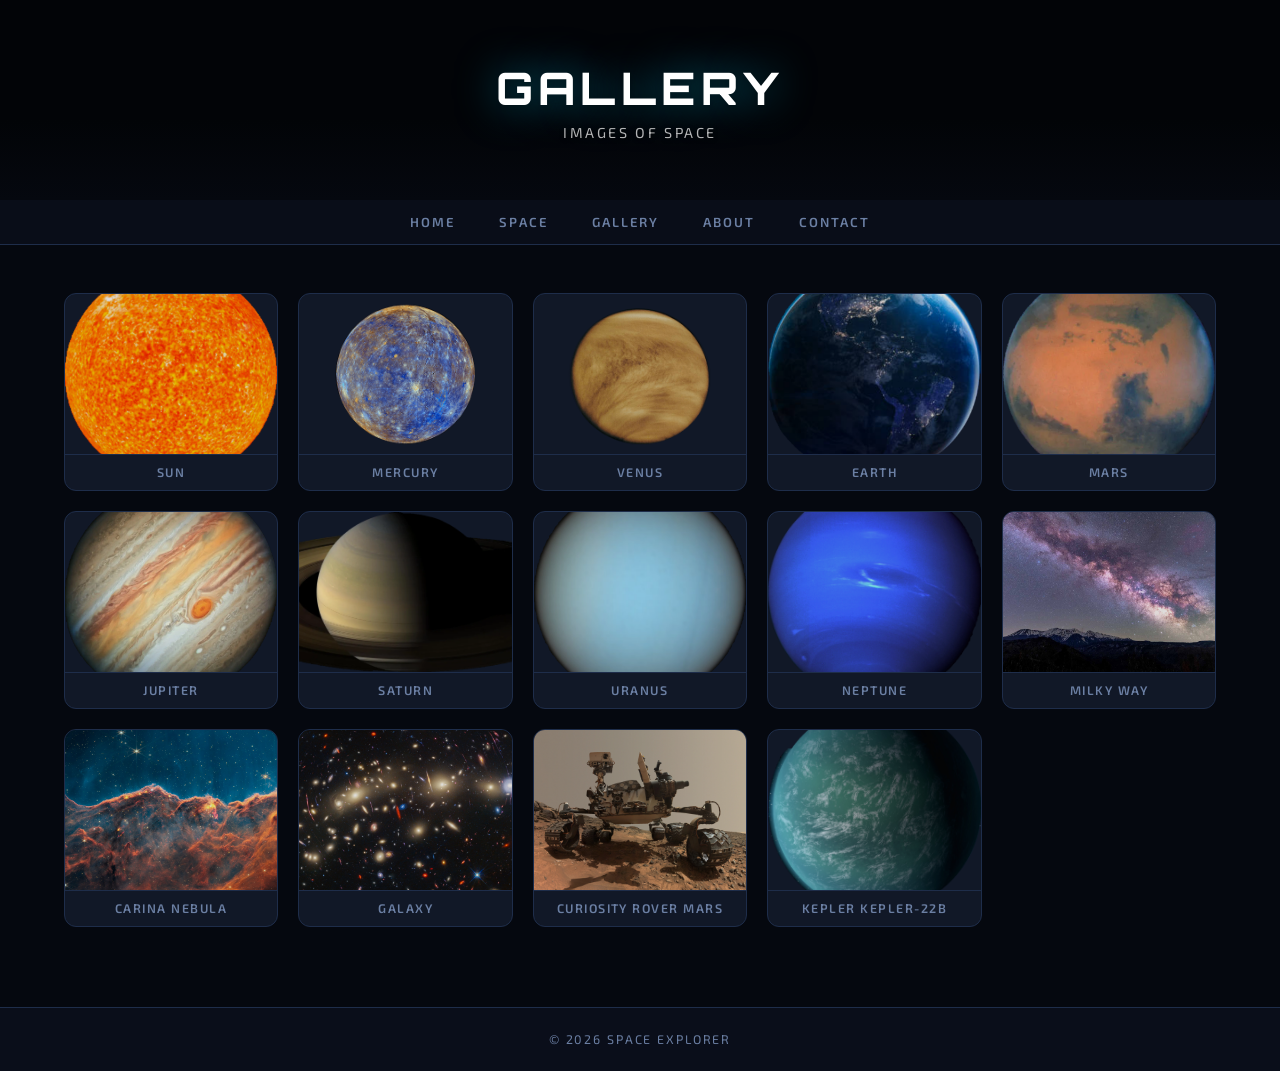
==== gallery.html @ 4492d673 "Add files via upload" ====
<!DOCTYPE html>
<html lang="en">
<head>
<meta charset="UTF-8">
<meta name="viewport" content="width=device-width, initial-scale=1.0">
<title>Space Explorer - Gallery</title>
<link rel="stylesheet" href="gallery.css">
</head>
<body>

<div class="header" style="
    background-image: url('img/milky-way.jpg');
    background-size: cover;
    background-position: center;
    color: white;
    padding: 20px;
    background-color: rgba(0,0,0,0.5);
    background-blend-mode: darken; ">
    <h1 class="text" style="text-align: center;">Gallery</h1>
    <p class="text" style="text-align: center;">Images of Space</p>
  </div>

<nav>
  <a href="index.html">Home</a>
  <a href="space.html">Space</a>
  <a href="gallery.html">Gallery</a>
  <a href="about.html">About</a>
  <a href="contact.html">Contact</a>
</nav>

<div class="content">
  <div class="gallery">
    <div class="card">
      <img src="sun-hd-png--1920.png" alt="Sun">
      <p>Sun</p>
    </div>
    <div class="card">
      <img src="mercury.png" alt="Mercury">
      <p>Mercury</p>
    </div>
    <div class="card">
      <img src="venus.png" alt="Venus">
      <p>Venus</p>
    </div>
    <div class="card">
      <img src="istockphoto-1457206081-612x612.png" alt="Earth">
      <p>Earth</p>
    </div>
    <div class="card">
      <img src="mars.png" alt="Mars">
      <p>Mars</p>
    </div>
    <div class="card">
      <img src="jupiter.png" alt="Jupiter">
      <p>Jupiter</p>
    </div>
    <div class="card">
      <img src="saturn.png" alt="Saturn">
      <p>Saturn</p>
    </div>
    <div class="card">
      <img src="uranus.png" alt="Uranus">
      <p>Uranus</p>
    </div>
    <div class="card">
      <img src="neptune.png" alt="Neptune">
      <p>Neptune</p>
    </div>
    <div class="card">
      <img src="milky-way.jpg" alt="Milky Way">
      <p>Milky Way</p>
    </div>
    <div class="card">
      <img src="carinanebula3.jpg" alt="carinanebula3">
      <p>Carina Nebula</p>
    </div>
    <div class="card">
      <img src="VGtvK7hSsQRNvgvKAkLVgf.jpg" alt="Galaxy">
      <p>Galaxy</p>
    </div>
    <div class="card">
      <img src="6037_msl_banner.jpg" alt="6037_msl_banner">
      <p>Curiosity Rover Mars</p>
    </div>
    <div class="card">
      <img src="Kepler22b_risajord.png" alt="Kepler22b_risajord">
      <p>Kepler Kepler-22b</p>
    </div>
  </div>
</div>

<footer>
  <p>© 2026 Space Explorer</p>
</footer>

</body>
</html>
---- gallery.css ----
@import url('https://fonts.googleapis.com/css2?family=Orbitron:wght@400;600;800&family=Exo+2:wght@300;400;500;600&display=swap');


*, *::before, *::after { box-sizing: border-box; margin: 0; padding: 0; }

:root {
  --space-black:  #05080f;
  --space-deep:   #0a0e1a;
  --space-mid:    #0d1426;
  --space-card:   #111827;
  --space-border: #1e2d4a;
  --cyan:         #00d4ff;
  --cyan-dim:     #0090b0;
  --gold:         #f5a623;
  --text-primary: #e8edf5;
  --text-muted:   #6b7fa3;
  --gradient-h:   linear-gradient(135deg, #00d4ff 0%, #0061ff 100%);
}

html { scroll-behavior: smooth; }

body {
  font-family: 'Exo 2', sans-serif;
  background-color: var(--space-black);
  color: var(--text-primary);
  min-height: 100vh;
}


.header {
  position: relative;
  min-height: 200px;
  display: flex;
  flex-direction: column;
  align-items: center;
  justify-content: center;
  overflow: hidden;
}

.header::after {
  content: '';
  position: absolute;
  bottom: 0; left: 0; right: 0;
  height: 80px;
  background: linear-gradient(to top, var(--space-black), transparent);
}

.header h1 {
  font-family: 'Orbitron', sans-serif;
  font-size: clamp(1.8rem, 5vw, 2.8rem);
  font-weight: 800;
  letter-spacing: 0.12em;
  text-transform: uppercase;
  text-shadow: 0 0 40px rgba(0,212,255,0.5), 0 2px 8px rgba(0,0,0,0.9);
  margin-bottom: 8px;
  animation: fadeDown 0.7s ease both;
}

.header p {
  font-size: 0.9rem;
  color: rgba(255,255,255,0.7);
  letter-spacing: 0.18em;
  text-transform: uppercase;  eertyuiui
  animation: fadeDown 0.8s ease both;
  animation-delay: 0.1s;
  text-shadow: 0 1px 4px rgba(0,0,0,0.9);
}

.text { position: relative; z-index: 1; }

@keyframes fadeDown {
  from { opacity: 0; transform: translateY(-14px); }
  to   { opacity: 1; transform: translateY(0); }
}


nav {
  background: rgba(10, 14, 26, 0.96);
  border-bottom: 1px solid var(--space-border);
  position: sticky;
  top: 0;
  z-index: 100;
  backdrop-filter: blur(12px);
  display: flex;
  justify-content: center;
  flex-wrap: wrap;
  padding: 0 12px;
}

nav a {
  display: block;
  padding: 14px 22px;
  font-family: 'Exo 2', sans-serif;
  font-size: 0.82rem;
  font-weight: 600;
  letter-spacing: 0.15em;
  text-transform: uppercase;
  color: var(--text-muted);
  text-decoration: none;
  transition: color 0.25s;
  position: relative;
}

nav a::after {
  content: '';
  position: absolute;
  bottom: 0; left: 50%; right: 50%;
  height: 2px;
  background: var(--cyan);
  transition: left 0.25s, right 0.25s;
}

nav a:hover { color: var(--cyan); }
nav a:hover::after { left: 0; right: 0; }


.content {
  max-width: 1200px;
  margin: 0 auto;
  padding: 48px 24px 80px;
}


.gallery {
  display: grid;
  grid-template-columns: repeat(auto-fill, minmax(200px, 1fr));
  gap: 20px;
}

.card {
  background: var(--space-card);
  border: 1px solid var(--space-border);
  border-radius: 12px;
  overflow: hidden;
  transition: border-color 0.3s, transform 0.3s, box-shadow 0.3s;
  position: relative;
  cursor: default;
}

.card::after {
  content: '';
  position: absolute;
  inset: 0;
  background: linear-gradient(to top, rgba(0,212,255,0.08) 0%, transparent 50%);
  opacity: 0;
  transition: opacity 0.3s;
  pointer-events: none;
}

.card:hover {
  border-color: var(--cyan-dim);
  transform: translateY(-6px) scale(1.01);
  box-shadow: 0 12px 40px rgba(0,212,255,0.15);
}

.card:hover::after { opacity: 1; }

.card img {
  width: 100%;
  height: 160px;
  object-fit: cover;
  display: block;
  transition: transform 0.5s ease;
  filter: brightness(0.88) saturate(1.1);
}

.card:hover img {
  transform: scale(1.07);
  filter: brightness(1) saturate(1.3);
}

.card p {
  padding: 10px 14px;
  font-family: 'Exo 2', sans-serif;
  font-size: 0.78rem;
  font-weight: 600;
  letter-spacing: 0.12em;
  text-transform: uppercase;
  color: var(--text-muted);
  text-align: center;
  border-top: 1px solid var(--space-border);
  transition: color 0.3s;
}

.card:hover p { color: var(--cyan); }


footer {
  background: var(--space-deep);
  border-top: 1px solid var(--space-border);
  padding: 24px;
  text-align: center;
}

footer p {
  font-family: 'Exo 2', sans-serif;
  font-size: 0.78rem;
  letter-spacing: 0.15em;
  text-transform: uppercase;
  color: var(--text-muted);
}
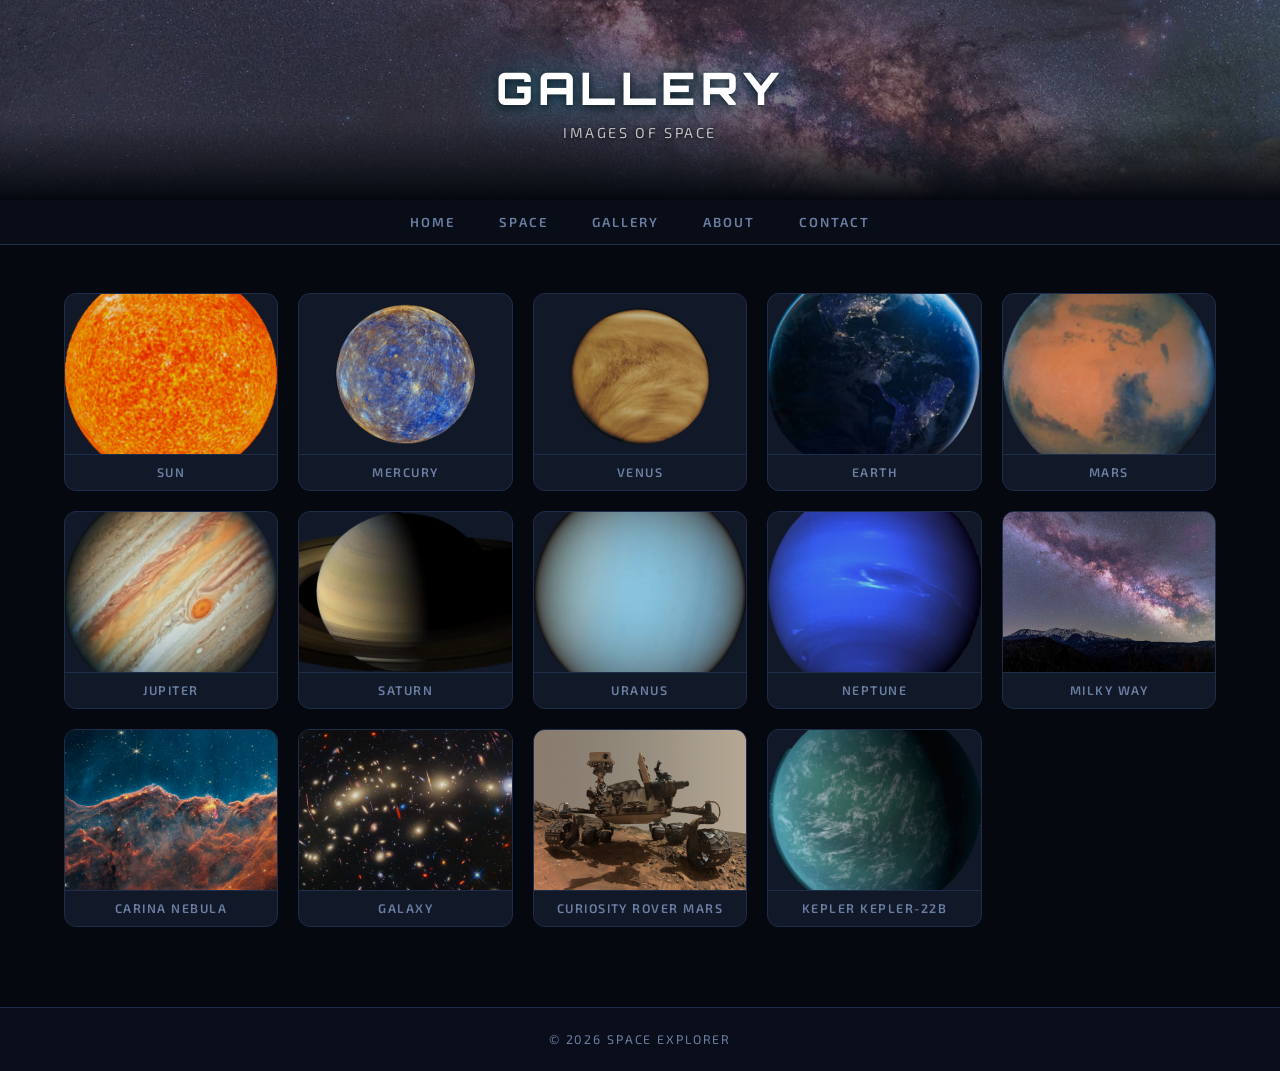
==== commit 768060f4: "Update gallery.html" ====
--- a/gallery.html
+++ b/gallery.html
@@ -9,7 +9,7 @@
 <body>
 
 <div class="header" style="
-    background-image: url('img/milky-way.jpg');
+    background-image: url('milky-way.jpg');
     background-size: cover;
     background-position: center;
     color: white;
@@ -94,4 +94,4 @@
 </footer>
 
 </body>
-</html>+</html>
